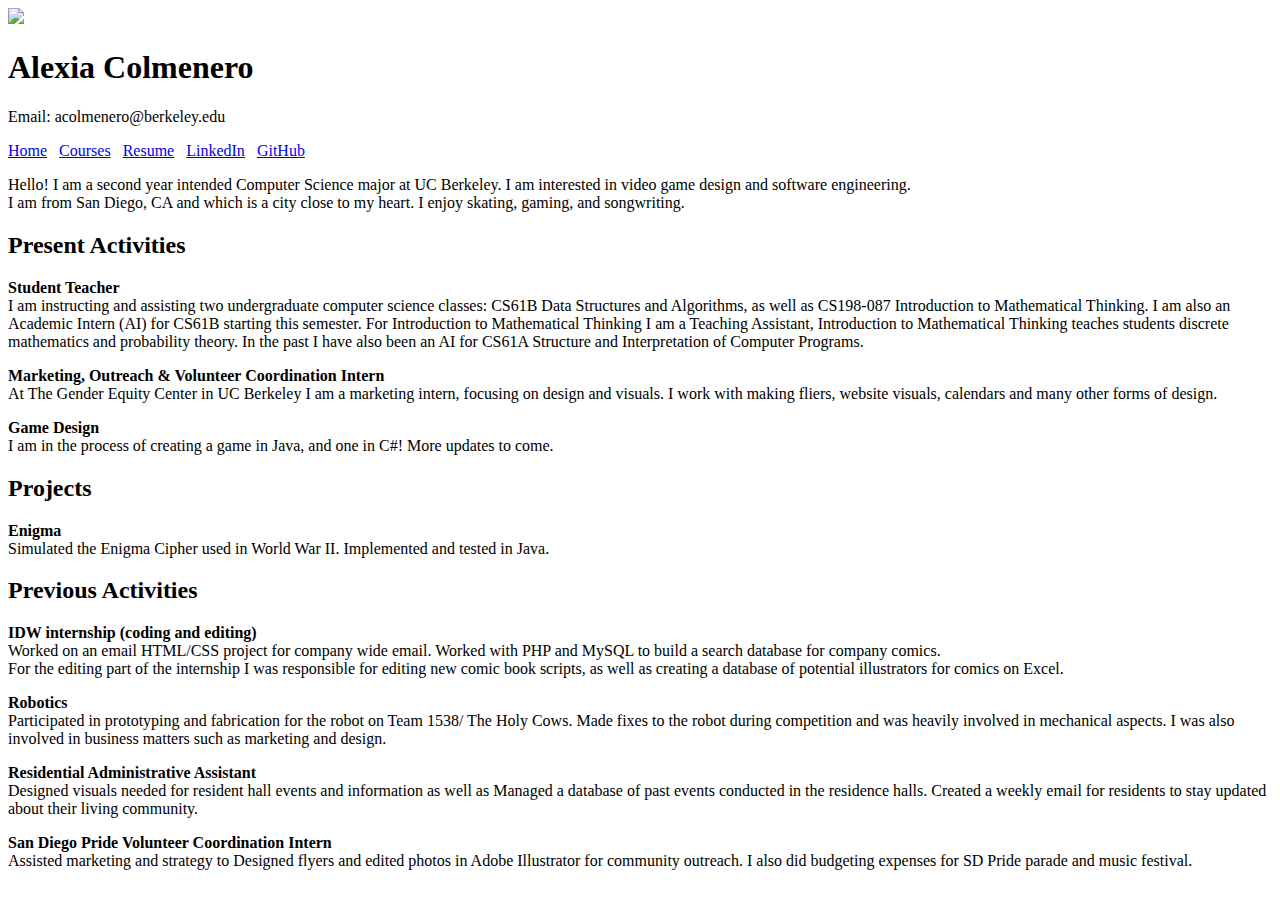
==== index.html @ 92f88afb "another update" ====
<!doctype html>
<html>
<head style="font-family:Microsoft Sans Serif">
	<meta charset="utf-8">
	<title>Alexia Colmenero</title>
</head>

<body style="font-family:Microsoft Sans Serif" >
	<img src="selfie copy.jpg" width="200"> <h1>Alexia Colmenero</h1>
	<p>Email: acolmenero@berkeley.edu</p>
	<p>
		<a href="index.html">Home</a>
		 &nbsp;
		<a href="courses.html">Courses</a>
		&nbsp;
		<a href="Resume.pdf">Resume</a>
		&nbsp;
		<a href="https://www.linkedin.com/in/alexia-c-71214212a">LinkedIn</a>
		&nbsp;
		<a href="https://github.com/alexiac3">GitHub</a>
	</p>
	<p>
	Hello! I am a second year intended Computer Science major at UC Berkeley. I am interested in video game design and software engineering. <br/>
	I am from San Diego, CA and which is a city close to my heart. I enjoy skating, gaming, and songwriting.
	</p>
	<h2>Present Activities</h2>
	<p>
		<strong>Student Teacher</strong> <br/>
		I am instructing and assisting two undergraduate computer science classes: CS61B Data Structures and Algorithms, as well as CS198-087 Introduction to Mathematical Thinking. I am also an Academic Intern (AI) for CS61B starting this semester. For Introduction to Mathematical Thinking I am a Teaching Assistant, Introduction to Mathematical Thinking teaches students discrete mathematics and probability theory. In the past I have also been an AI for CS61A Structure and Interpretation of Computer Programs.
	</p>
	<p>
		<strong>Marketing, Outreach & Volunteer Coordination Intern</strong> <br/>
		At The Gender Equity Center in UC Berkeley I am a marketing intern, focusing on design and visuals. I work with making fliers, website visuals, calendars and many other forms of design. 
	</p>
	<p>
		<strong>Game Design</strong> <br/>
		I am in the process of creating a game in Java, and one in C#! More updates to come.
	</p>
	<h2>Projects</h2>
	<p>
		<strong>Enigma</strong> <br/>
		Simulated the Enigma Cipher used in World War II. Implemented and tested in Java.
	</p>
	<h2>Previous Activities</h2>
	<p>
		<strong>IDW internship (coding and editing)</strong> <br/>
		Worked on an email HTML/CSS project for company wide email. Worked with PHP and MySQL to build a search database for company comics. <br/>
		For the editing part of the internship I was responsible for editing new comic book scripts, as well as creating a database of potential illustrators for comics on Excel.
	</p>
	<p>
		<strong>Robotics</strong> <br/>
		Participated in prototyping and fabrication for the robot on Team 1538/ The Holy Cows. Made fixes to the robot during competition and was heavily involved in mechanical aspects. I was also involved in business matters such as marketing and design.
	</p>
	<p>
		<strong>Residential Administrative Assistant</strong> <br/>
		Designed visuals needed for resident hall events and information as well as Managed a database of past events conducted in the residence halls. Created a weekly email for residents to stay updated about their living community.
	</p>
	<p>
		<strong>San Diego Pride Volunteer Coordination Intern</strong> <br/>
		Assisted marketing and strategy to Designed flyers and edited photos in Adobe Illustrator for community outreach. I also did budgeting expenses for SD Pride parade and music festival.
	</p>
</body>
</html>
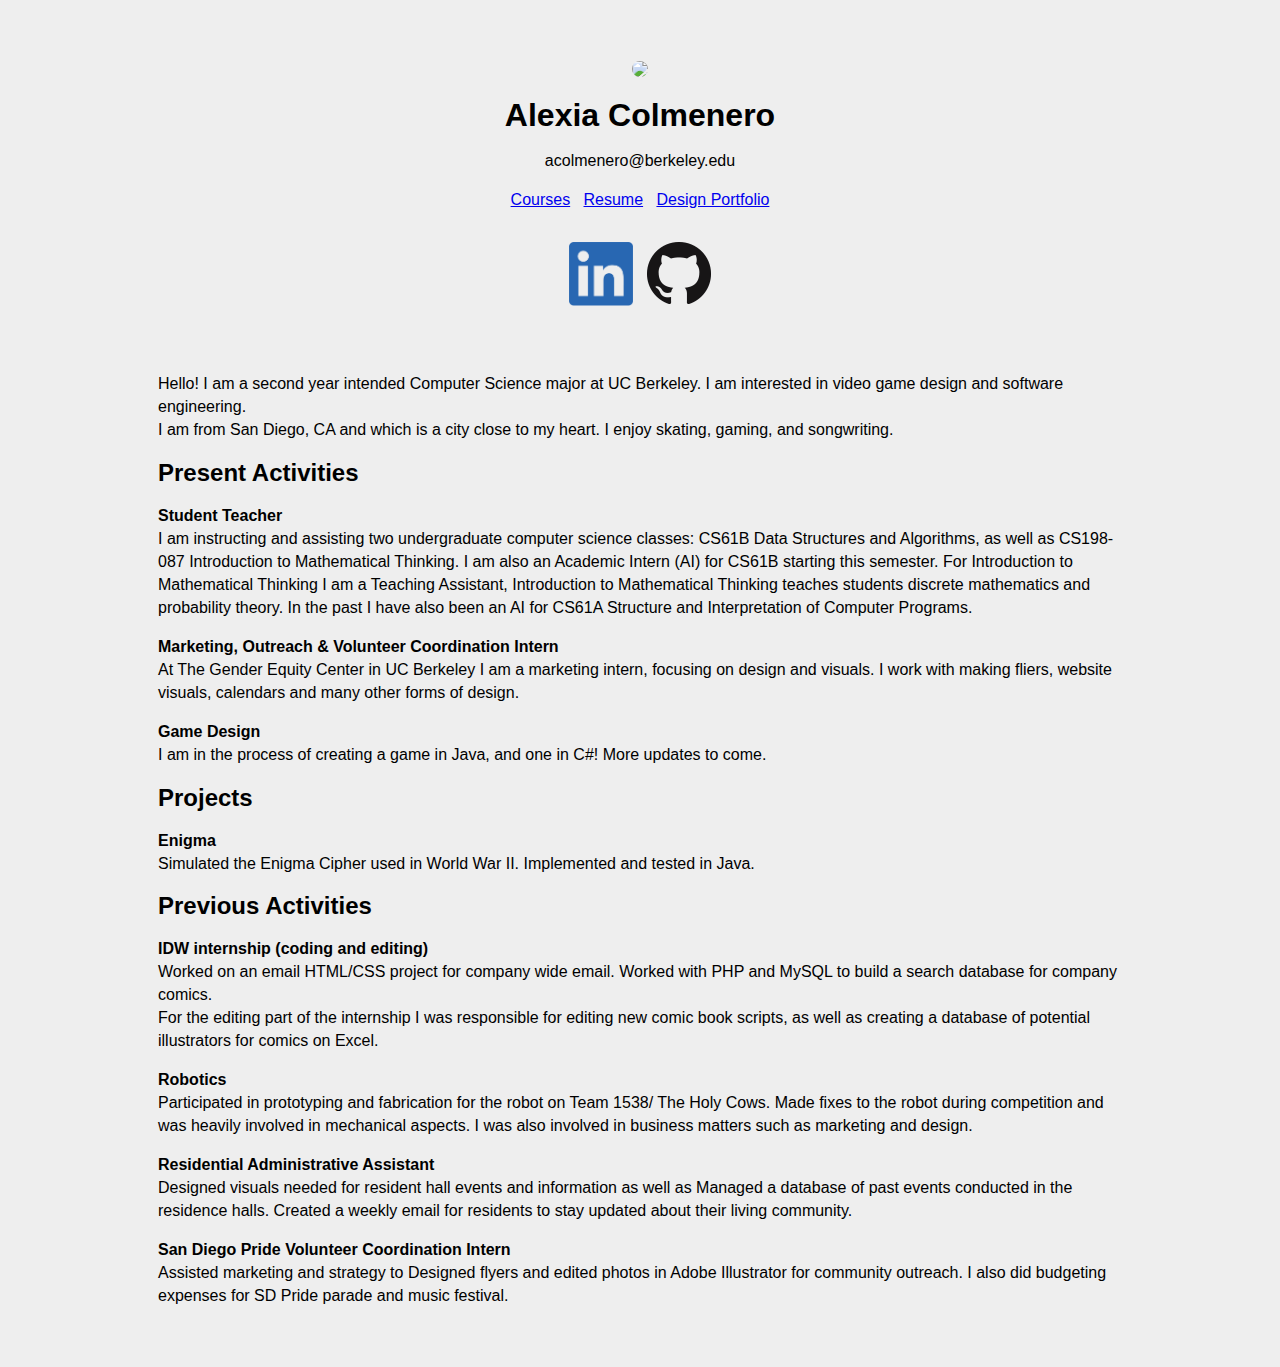
==== commit 6cd04683: "logo updates" ====
--- a/index.html
+++ b/index.html
@@ -1,63 +1,102 @@
 <!doctype html>
 <html>
-<head style="font-family:Microsoft Sans Serif">
+<head>
 	<meta charset="utf-8">
 	<title>Alexia Colmenero</title>
+	<link rel="stylesheet" type="text/css" href="style.css">
 </head>
 
-<body style="font-family:Microsoft Sans Serif" >
-	<img src="selfie copy.jpg" width="200"> <h1>Alexia Colmenero</h1>
-	<p>Email: acolmenero@berkeley.edu</p>
-	<p>
-		<a href="index.html">Home</a>
-		 &nbsp;
-		<a href="courses.html">Courses</a>
-		&nbsp;
-		<a href="Resume.pdf">Resume</a>
-		&nbsp;
-		<a href="https://www.linkedin.com/in/alexia-c-71214212a">LinkedIn</a>
-		&nbsp;
-		<a href="https://github.com/alexiac3">GitHub</a>
-	</p>
-	<p>
-	Hello! I am a second year intended Computer Science major at UC Berkeley. I am interested in video game design and software engineering. <br/>
-	I am from San Diego, CA and which is a city close to my heart. I enjoy skating, gaming, and songwriting.
-	</p>
-	<h2>Present Activities</h2>
-	<p>
-		<strong>Student Teacher</strong> <br/>
-		I am instructing and assisting two undergraduate computer science classes: CS61B Data Structures and Algorithms, as well as CS198-087 Introduction to Mathematical Thinking. I am also an Academic Intern (AI) for CS61B starting this semester. For Introduction to Mathematical Thinking I am a Teaching Assistant, Introduction to Mathematical Thinking teaches students discrete mathematics and probability theory. In the past I have also been an AI for CS61A Structure and Interpretation of Computer Programs.
-	</p>
-	<p>
-		<strong>Marketing, Outreach & Volunteer Coordination Intern</strong> <br/>
-		At The Gender Equity Center in UC Berkeley I am a marketing intern, focusing on design and visuals. I work with making fliers, website visuals, calendars and many other forms of design. 
-	</p>
-	<p>
-		<strong>Game Design</strong> <br/>
-		I am in the process of creating a game in Java, and one in C#! More updates to come.
-	</p>
-	<h2>Projects</h2>
-	<p>
-		<strong>Enigma</strong> <br/>
-		Simulated the Enigma Cipher used in World War II. Implemented and tested in Java.
-	</p>
-	<h2>Previous Activities</h2>
-	<p>
-		<strong>IDW internship (coding and editing)</strong> <br/>
-		Worked on an email HTML/CSS project for company wide email. Worked with PHP and MySQL to build a search database for company comics. <br/>
-		For the editing part of the internship I was responsible for editing new comic book scripts, as well as creating a database of potential illustrators for comics on Excel.
-	</p>
-	<p>
-		<strong>Robotics</strong> <br/>
-		Participated in prototyping and fabrication for the robot on Team 1538/ The Holy Cows. Made fixes to the robot during competition and was heavily involved in mechanical aspects. I was also involved in business matters such as marketing and design.
-	</p>
-	<p>
-		<strong>Residential Administrative Assistant</strong> <br/>
-		Designed visuals needed for resident hall events and information as well as Managed a database of past events conducted in the residence halls. Created a weekly email for residents to stay updated about their living community.
-	</p>
-	<p>
-		<strong>San Diego Pride Volunteer Coordination Intern</strong> <br/>
-		Assisted marketing and strategy to Designed flyers and edited photos in Adobe Illustrator for community outreach. I also did budgeting expenses for SD Pride parade and music festival.
-	</p>
+<body>
+	<div class = "top">
+		<img src="selfie copy.jpg" width="200" class="selfie">
+		<h1>Alexia Colmenero</h1>
+		<p>acolmenero@berkeley.edu</p>
+		<p>
+			<a href="Courses.html">Courses</a>
+			&nbsp;
+			<a href="Resume.pdf">Resume</a>
+			&nbsp;
+			<a href="https://drive.google.com/drive/u/1/folders/1bBKkjjGrPvR9uF4PglJw7TM1dvxWkH0i">Design Portfolio</a>
+		</p>
+		<p>
+			<a href="https://www.linkedin.com/in/alexia-c-71214212a"><img src="LI-In-Bug.png" class="linkedin"></a>
+			&nbsp;
+			<a href="https://github.com/alexiac3"><img src="GitHub-Mark-64px.png" class="github"></a>
+		</p>
+	</div>
+	
+	<div class="activities">
+		<p>
+			Hello! I am a second year intended Computer Science major at UC Berkeley. I am interested in video game design and software engineering. <br/>
+			I am from San Diego, CA and which is a city close to my heart. I enjoy skating, gaming, and songwriting.
+		</p>
+		<h2>
+			Present Activities
+		</h2>
+		<p>
+			<strong>
+				Student Teacher
+			</strong>
+			<br/>
+			I am instructing and assisting two undergraduate computer science classes: CS61B Data Structures and Algorithms, as well as CS198-087 Introduction to Mathematical Thinking. I am also an Academic Intern (AI) for CS61B starting this semester. For Introduction to Mathematical Thinking I am a Teaching Assistant, Introduction to Mathematical Thinking teaches students discrete mathematics and probability theory. In the past I have also been an AI for CS61A Structure and Interpretation of Computer Programs.
+		</p>
+		<p>
+			<strong>
+				Marketing, Outreach & Volunteer Coordination Intern
+			</strong>
+			<br/>
+			At The Gender Equity Center in UC Berkeley I am a marketing intern, focusing on design and visuals. I work with making fliers, website visuals, calendars and many other forms of design. 
+		</p>
+		<p>
+			<strong>
+				Game Design
+			</strong>
+			<br/>
+			I am in the process of creating a game in Java, and one in C#! More updates to come.
+		</p>
+		<h2>
+			Projects
+		</h2>
+		<p>
+			<strong>
+				Enigma
+			</strong>
+			<br/>
+			Simulated the Enigma Cipher used in World War II. Implemented and tested in Java.
+		</p>
+		<h2>
+			Previous Activities
+		</h2>
+		<p>
+			<strong>
+				IDW internship (coding and editing)
+			</strong>
+			<br/>
+			Worked on an email HTML/CSS project for company wide email. Worked with PHP and MySQL to build a search database for company comics.
+			<br/>
+			For the editing part of the internship I was responsible for editing new comic book scripts, as well as creating a database of potential illustrators for comics on Excel.
+		</p>
+		<p>
+			<strong>
+				Robotics
+			</strong>
+			<br/>
+			Participated in prototyping and fabrication for the robot on Team 1538/ The Holy Cows. Made fixes to the robot during competition and was heavily involved in mechanical aspects. I was also involved in business matters such as marketing and design.
+		</p>
+		<p>
+			<strong>
+				Residential Administrative Assistant
+			</strong>
+			<br/>
+			Designed visuals needed for resident hall events and information as well as Managed a database of past events conducted in the residence halls. Created a weekly email for residents to stay updated about their living community.
+		</p>
+		<p>
+			<strong>
+				San Diego Pride Volunteer Coordination Intern
+			</strong>
+			<br/>
+			Assisted marketing and strategy to Designed flyers and edited photos in Adobe Illustrator for community outreach. I also did budgeting expenses for SD Pride parade and music festival.
+		</p>
+	</div>
 </body>
 </html>
--- a/style.css
+++ b/style.css
@@ -0,0 +1,28 @@
+body {
+	background-color: #EEE;
+	font-family: Arial, Helvetica, sans-serif;	
+	line-height: 23px;
+}
+
+.activities {
+	margin: 150px;
+	margin-bottom: 60px;
+	margin-top: 0px;
+}
+
+.top {
+	margin: 150px;
+	margin-bottom: 60px;
+	margin-top: 60px;
+	text-align: center;
+}
+
+img.selfie {
+	border-radius: 50%;
+}
+
+img.linkedin {
+	width: 64px;
+	height: 64px;
+	margin-top: 15px;
+}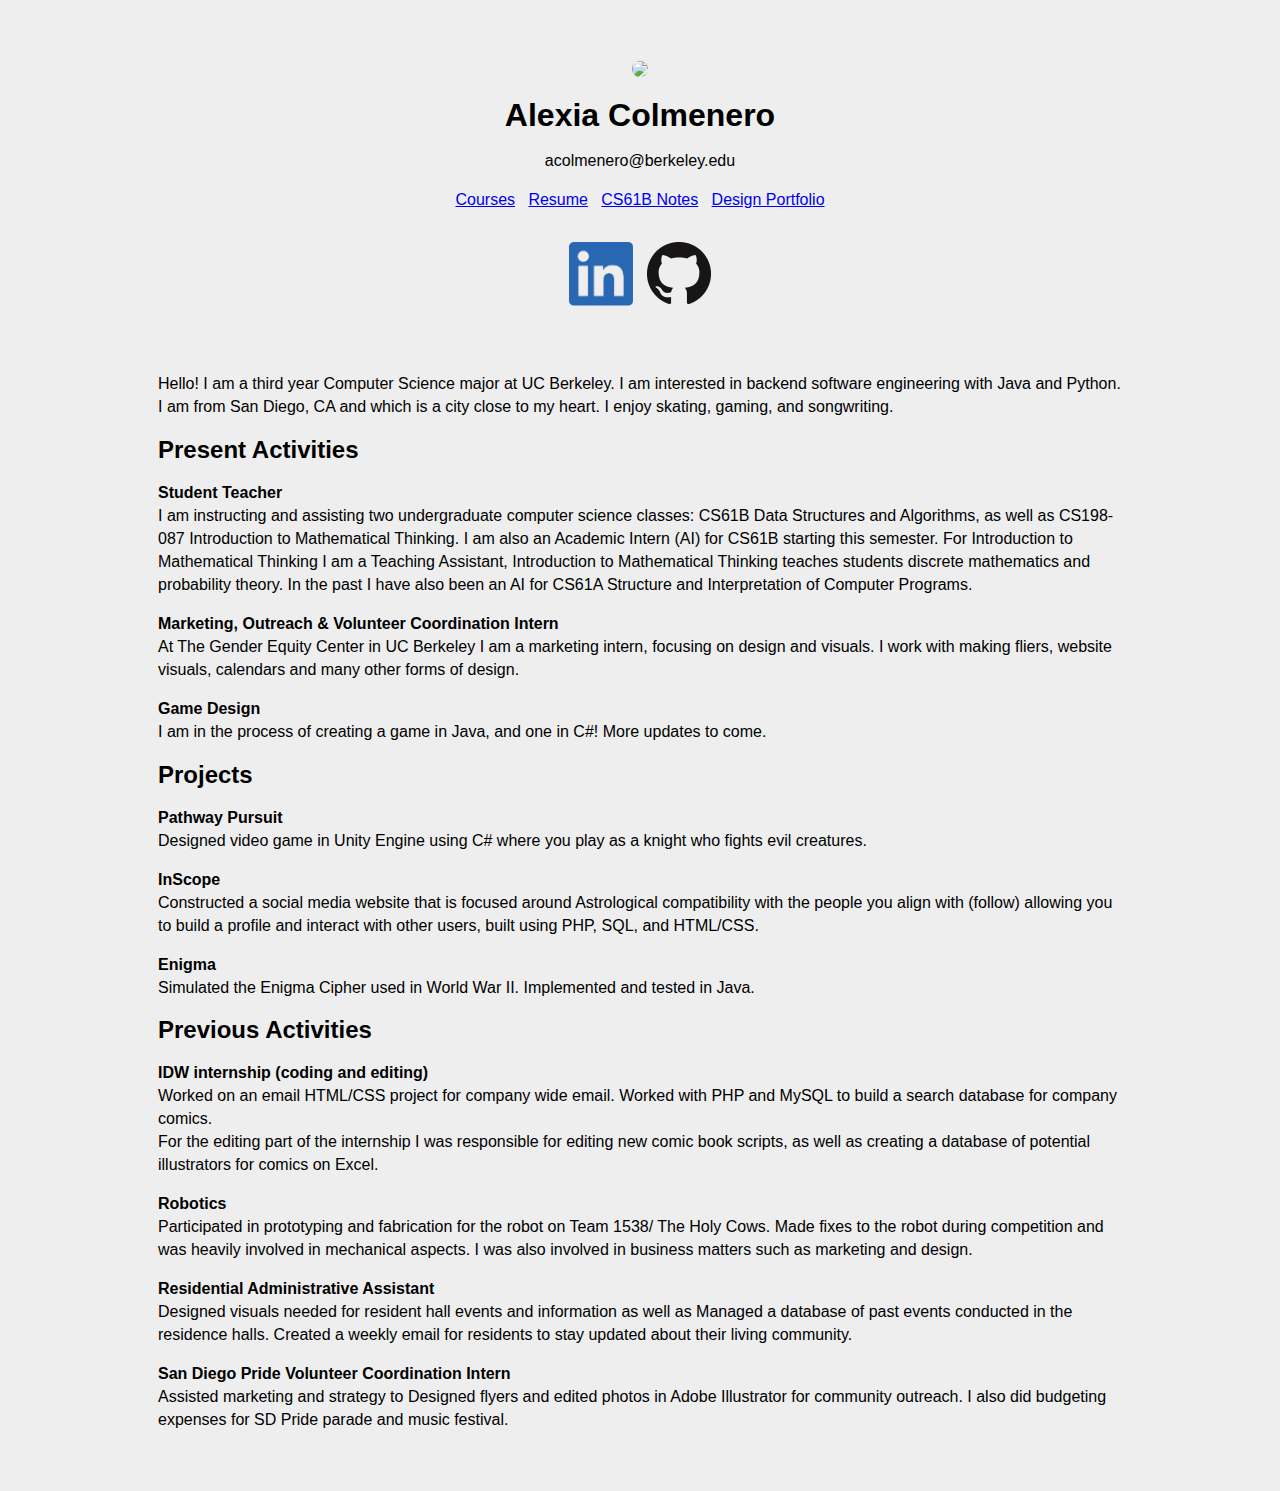
==== commit db799c33: "bio updates" ====
--- a/index.html
+++ b/index.html
@@ -16,6 +16,8 @@
 			&nbsp;
 			<a href="Resume.pdf">Resume</a>
 			&nbsp;
+			<a href="CS61Bnotes.html">CS61B Notes</a>
+			&nbsp;
 			<a href="https://drive.google.com/drive/u/1/folders/1bBKkjjGrPvR9uF4PglJw7TM1dvxWkH0i">Design Portfolio</a>
 		</p>
 		<p>
@@ -27,7 +29,7 @@
 	
 	<div class="activities">
 		<p>
-			Hello! I am a second year intended Computer Science major at UC Berkeley. I am interested in video game design and software engineering. <br/>
+			Hello! I am a third year Computer Science major at UC Berkeley. I am interested in backend software engineering with Java and Python. <br/>
 			I am from San Diego, CA and which is a city close to my heart. I enjoy skating, gaming, and songwriting.
 		</p>
 		<h2>
@@ -57,6 +59,20 @@
 		<h2>
 			Projects
 		</h2>
+		<p>
+			<strong>
+				Pathway Pursuit
+			</strong>
+			<br/>
+			Designed video game in Unity Engine using C# where you play as a knight who fights evil creatures.
+		</p>
+		<p>
+			<strong>
+				InScope
+			</strong>
+			<br/>
+			Constructed a social media website that is focused around Astrological compatibility with the people you align with (follow) allowing you to build a profile and interact with other users, built using PHP, SQL, and HTML/CSS.
+		</p>
 		<p>
 			<strong>
 				Enigma
